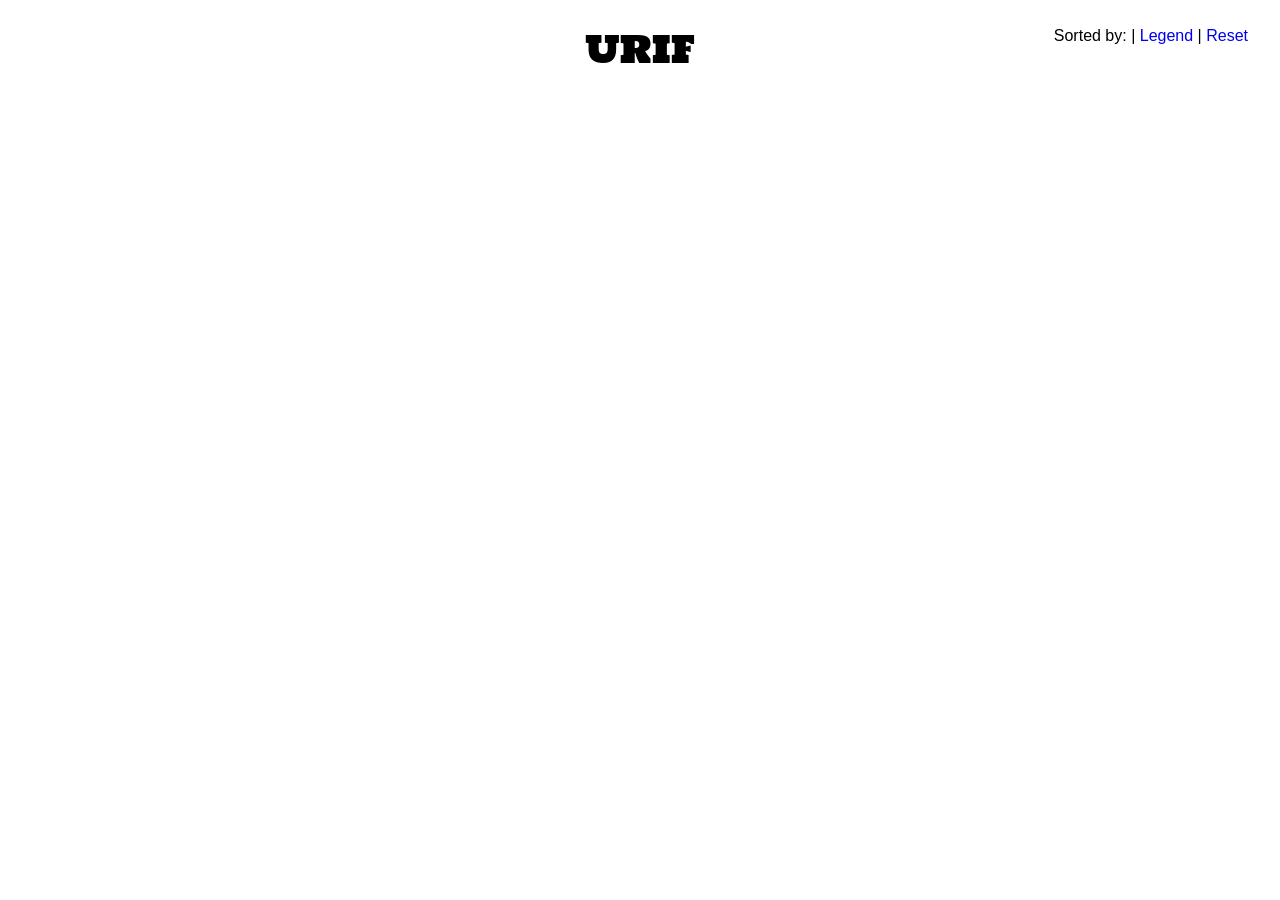
==== index.html @ 8cf5debf "Add legend" ====
<html>
	<head>
		<title>D3 Tests</title>
		<link rel="stylesheet" href="css/reset.css" type="text/css">
		<link rel="stylesheet" href="css/tipsy.css" type="text/css">
		<link href='http://fonts.googleapis.com/css?family=Holtwood+One+SC|Mouse+Memoirs' rel='stylesheet' type='text/css'>
		<style type="text/css">
			div#visualization {
				text-align: left;
				margin: auto;
				width: 95%;
				height: 92%;
			}
			div#header {
				height: 5%;
				text-align: center;
				font-size: 36px;
				margin-top: 20px;
				font-family: 'Holtwood One SC', serif;
			}
			div#legend {
				position: absolute;
				padding-top: 30px 0 0 20px;
				top: 3%;
				right: 2.5%;
				width: 30%;
				height: 56px;
				font-family: sans-serif;
				text-align: right;
			}
			#legendImage {
				height: 400;
				width: 600;
			}
			.yui3-panel {
			    outline: none;
				opacity: 0.85;
			}

			.yui3-panel #panelContent {
			    -webkit-box-shadow: 0px 0px 2px black;
			    -moz-box-shadow: 0px 0px 2px black;
			    box-shadow: 0px 0px 2px black;
				background: white;
			}
			.yui3-panel #panelContent .yui3-widget-hd {
			    font-weight: bold;
			    padding: 5px;
			}

			#panelContent .yui3-widget-bd {
			    padding: 15px;
			    background: white;
			    text-align: center;
			}

			#panelContent.yui3-widget-loading {
			    display: none;
			}

			.yui3-skin-sam .yui3-widget-mask {
			    background-color: #223460;
			    opacity: 0.85;
			}
			
			text.scale {
				font-size: 9px;
			}
			a {
				text-decoration: none;
			}
			rect.fees { fill: lightsalmon; }
			rect.salary { fill: lightblue; }
			rect.people-undergrads.highlighted { fill: rgb(150,235,0); }
			rect.people-grads.highlighted { fill: rgb(222,222,40); }
			rect.people-faculty.highlighted { fill: rgb(235,160,40); }
			rect.genders-male.highlighted { fill: rgb(150,210,250); }
			rect.genders-female.highlighted { fill: pink; }
			rect.statuses-full_time.highlighted { fill: white; }
			rect.statuses-part_time.highlighted { fill: black; }
			rect.residencies-in_state.highlighted { fill: rgb(240,100,130); }
			rect.residencies-out_of_state.highlighted { fill: rgb(170,160,210); }
			rect.residencies-international.highlighted { fill: purple; }
			rect.residencies-unknown_residence.highlighted { fill: gray; }
			rect.ethnicities-white.highlighted { fill: rgb(220,220,220); }
			rect.ethnicities-hispanic.highlighted { fill: rgb(180,130,80); }
			rect.ethnicities-asian.highlighted { fill: rgb(255,240,80); }
			rect.ethnicities-nonresident_alien.highlighted { fill: rgb(60,160,60); }
			rect.ethnicities-islander.highlighted { fill: peachpuff; }
			rect.ethnicities-black.highlighted { fill: olive; }
			rect.ethnicities-alaskan.highlighted { fill: lightseagreen; }
			rect.ethnicities-unknown_race.highlighted { fill: lightgreen; }
			rect.ethnicities-mixed_race.highlighted { fill: darksalmon; }
			rect.ethnicities-other.highlighted { fill: black; }
			rect.muted { fill: grey; }
			text.restaurantLabel { font-family: 'Mouse Memoirs', sans-serif; }
		</style>
		<script src="http://yui.yahooapis.com/3.7.3/build/yui/yui-min.js"></script>
		<script>
			YUI().use('get', function (Y) {
				var jsFiles = [
					"javascript/jquery-1.8.3.min.js",
					"javascript/jquery.tipsy.js",
					"javascript/d3.v2.js",
					"javascript/urif.js"
				];
				Y.Get.js(jsFiles, function (err) {
				    if (err) {
				        Y.Array.each(err, function (error) {
				            Y.log('Error loading JS: ' + error.error, 'error');
				        });
				        return;
				    }

				    startURIF();
				});
			});
			
			YUI().use('transition', 'panel', function (Y) {

			    var openBtn = Y.one('#showLegend'),
			        panel, bb;

			    function showPanel() {
			        panel.show();
			        bb.transition({
			            duration: 0.5,
			            top     : '80px'
			        });
			    }

			    function hidePanel() {
			        bb.transition({
			            duration: 0.5,
			            top     : '-300px'
			        }, function () {
			            panel.hide();
			        });
			    }

			    panel = new Y.Panel({
			        srcNode: '#panelContent',
			        width  : 650,
					height : 500,
			        xy     : [window.innerWidth / 2 - 300, -300],
			        zIndex : 5,
			        modal  : true,
			        visible: false,
			        render : true,
			        buttons: [
			            {
			                value  : 'Close',
			                section: 'header',
			                action : function (e) {
			                    e.preventDefault();
			                    hidePanel();
			                }
			            }
			        ]
			    });

			    bb = panel.get('boundingBox');

			    openBtn.on('click', function (e) {
			        showPanel();
			    });

			});
		</script>
	</head>
	<body>
		<div id="header">URIF</div>
		<div id="visualization"></div>
		<div id="legend">
			Sorted by: <span id="sortDescription"></span> | 
			<a href="#" id="showLegend">Legend</a> | 
			<a href="javascript:resetURIF()">Reset</a>
			<div id="panelContent" class="yui3-widget-loading">
			    <div class="yui3-widget-hd">
			        Legend
			    </div>
			    <div class="yui3-widget-bd">
			        <img id="legendImage" src="./images/legend.png" />
			    </div>
				<div class="yui3-widget-ft">
			    </div>
			</div>
		</div>
	</body>
</html>
---- css/tipsy.css ----
.tipsy { font-size: 14px; position: absolute; padding: 5px; z-index: 100000; }
  .tipsy-inner { background-color: #000; color: #FFF; max-width: 200px; padding: 5px 8px 4px 8px; text-align: left; }

  /* Rounded corners */
  .tipsy-inner { border-radius: 3px; -moz-border-radius: 3px; -webkit-border-radius: 3px; }
  
  /* Uncomment for shadow */
  /*.tipsy-inner { box-shadow: 0 0 5px #000000; -webkit-box-shadow: 0 0 5px #000000; -moz-box-shadow: 0 0 5px #000000; }*/
  
  .tipsy-arrow { position: absolute; width: 0; height: 0; line-height: 0; border: 5px dashed #000; }
  
  /* Rules to colour arrows */
  .tipsy-arrow-n { border-bottom-color: #000; }
  .tipsy-arrow-s { border-top-color: #000; }
  .tipsy-arrow-e { border-left-color: #000; }
  .tipsy-arrow-w { border-right-color: #000; }
  
	.tipsy-n .tipsy-arrow { top: 0px; left: 50%; margin-left: -5px; border-bottom-style: solid; border-top: none; border-left-color: transparent; border-right-color: transparent; }
    .tipsy-nw .tipsy-arrow { top: 0; left: 10px; border-bottom-style: solid; border-top: none; border-left-color: transparent; border-right-color: transparent;}
    .tipsy-ne .tipsy-arrow { top: 0; right: 10px; border-bottom-style: solid; border-top: none;  border-left-color: transparent; border-right-color: transparent;}
  .tipsy-s .tipsy-arrow { bottom: 0; left: 50%; margin-left: -5px; border-top-style: solid; border-bottom: none;  border-left-color: transparent; border-right-color: transparent; }
    .tipsy-sw .tipsy-arrow { bottom: 0; left: 10px; border-top-style: solid; border-bottom: none;  border-left-color: transparent; border-right-color: transparent; }
    .tipsy-se .tipsy-arrow { bottom: 0; right: 10px; border-top-style: solid; border-bottom: none; border-left-color: transparent; border-right-color: transparent; }
  .tipsy-e .tipsy-arrow { right: 0; top: 50%; margin-top: -5px; border-left-style: solid; border-right: none; border-top-color: transparent; border-bottom-color: transparent; }
  .tipsy-w .tipsy-arrow { left: 0; top: 50%; margin-top: -5px; border-right-style: solid; border-left: none; border-top-color: transparent; border-bottom-color: transparent; }
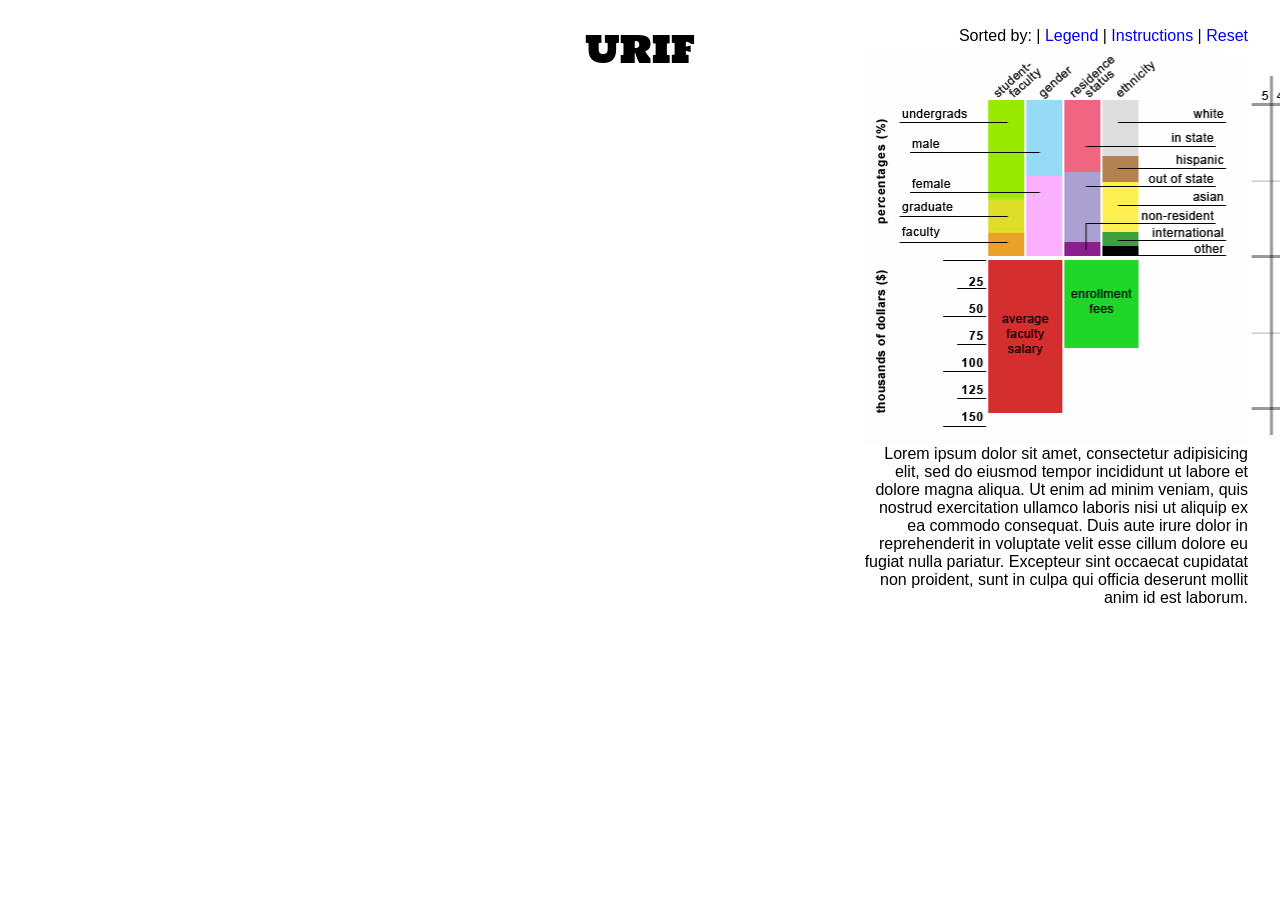
==== commit d534d325: "Add rudimentary instructions panel" ====
--- a/index.html
+++ b/index.html
@@ -1,6 +1,6 @@
 <html>
 	<head>
-		<title>D3 Tests</title>
+		<title>University-Restaurant Information Finder</title>
 		<link rel="stylesheet" href="css/reset.css" type="text/css">
 		<link rel="stylesheet" href="css/tipsy.css" type="text/css">
 		<link href='http://fonts.googleapis.com/css?family=Holtwood+One+SC|Mouse+Memoirs' rel='stylesheet' type='text/css'>
@@ -34,7 +34,10 @@
 			}
 			.yui3-panel {
 			    outline: none;
-				opacity: 0.85;
+				opacity: 1;
+				background: white;
+				border: 1px solid black;
+				padding: 10px;
 			}
 
 			.yui3-panel #panelContent {
@@ -139,7 +142,7 @@
 			    }
 
 			    panel = new Y.Panel({
-			        srcNode: '#panelContent',
+			        srcNode: '#legendPanel',
 			        width  : 650,
 					height : 500,
 			        xy     : [window.innerWidth / 2 - 300, -300],
@@ -166,6 +169,57 @@
 			    });
 
 			});
+			
+			YUI().use('transition', 'panel', function (Y) {
+
+			    var openBtn = Y.one('#showInstructions'),
+			        panel, bb;
+
+			    function showPanel() {
+			        panel.show();
+			        bb.transition({
+			            duration: 0.5,
+			            top     : '80px'
+			        });
+			    }
+
+			    function hidePanel() {
+			        bb.transition({
+			            duration: 0.5,
+			            top     : '-300px'
+			        }, function () {
+			            panel.hide();
+			        });
+			    }
+
+			    panel = new Y.Panel({
+			        srcNode: '#instructionsPanel',
+			        width  : 650,
+					height : 200,
+			        xy     : [window.innerWidth / 2 - 300, -300],
+			        zIndex : 5,
+			        modal  : true,
+			        visible: false,
+			        render : true,
+			        buttons: [
+			            {
+			                value  : 'Close',
+			                section: 'footer',
+			                action : function (e) {
+			                    e.preventDefault();
+			                    hidePanel();
+			                }
+			            }
+			        ]
+			    });
+
+			    bb = panel.get('boundingBox');
+
+			    openBtn.on('click', function (e) {
+			        showPanel();
+			    });
+
+			});
 		</script>
 	</head>
 	<body>
@@ -174,15 +228,16 @@
 		<div id="legend">
 			Sorted by: <span id="sortDescription"></span> | 
 			<a href="#" id="showLegend">Legend</a> | 
+			<a href="#" id="showInstructions">Instructions</a> | 
 			<a href="javascript:resetURIF()">Reset</a>
-			<div id="panelContent" class="yui3-widget-loading">
-			    <div class="yui3-widget-hd">
-			        Legend
-			    </div>
+			<div id="legendPanel" class="yui3-widget-loading">
 			    <div class="yui3-widget-bd">
 			        <img id="legendImage" src="./images/legend.png" />
 			    </div>
-				<div class="yui3-widget-ft">
+			</div>
+			<div id="instructionsPanel" class="yui3-widget-loading">
+			    <div class="yui3-widget-bd">
+			        Lorem ipsum dolor sit amet, consectetur adipisicing elit, sed do eiusmod tempor incididunt ut labore et dolore magna aliqua. Ut enim ad minim veniam, quis nostrud exercitation ullamco laboris nisi ut aliquip ex ea commodo consequat. Duis aute irure dolor in reprehenderit in voluptate velit esse cillum dolore eu fugiat nulla pariatur. Excepteur sint occaecat cupidatat non proident, sunt in culpa qui officia deserunt mollit anim id est laborum.
 			    </div>
 			</div>
 		</div>
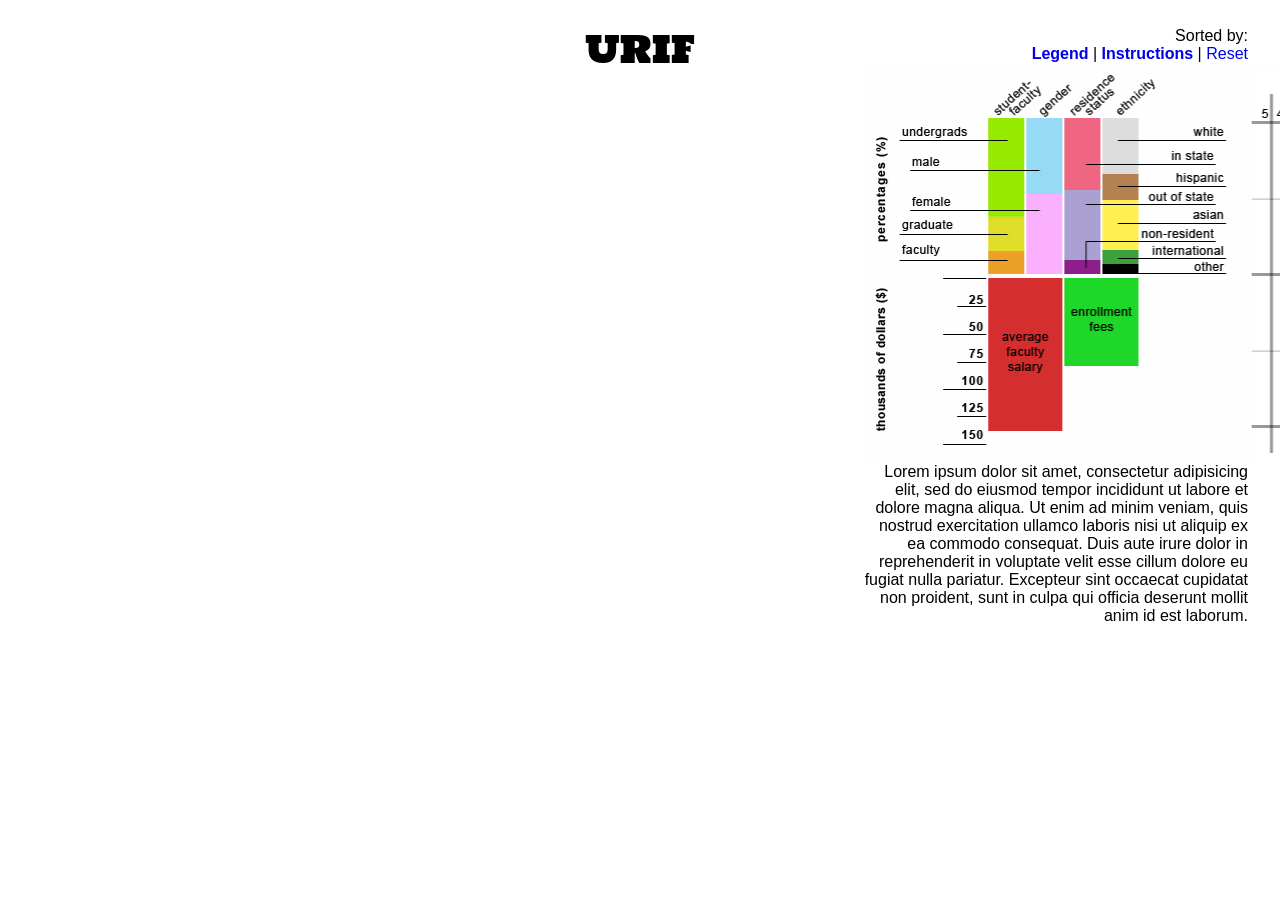
==== commit 339497be: "Break isntructions anchor line" ====
--- a/index.html
+++ b/index.html
@@ -97,6 +97,10 @@
 			rect.ethnicities-other.highlighted { fill: black; }
 			rect.muted { fill: grey; }
 			text.restaurantLabel { font-family: 'Mouse Memoirs', sans-serif; }
+			
+			#showLegend, #showInstructions {
+				font-weight: bolder;
+			}
 		</style>
 		<script src="http://yui.yahooapis.com/3.7.3/build/yui/yui-min.js"></script>
 		<script>
@@ -226,7 +230,7 @@
 		<div id="header">URIF</div>
 		<div id="visualization"></div>
 		<div id="legend">
-			Sorted by: <span id="sortDescription"></span> | 
+			Sorted by: <span id="sortDescription"></span><br /> 
 			<a href="#" id="showLegend">Legend</a> | 
 			<a href="#" id="showInstructions">Instructions</a> | 
 			<a href="javascript:resetURIF()">Reset</a>
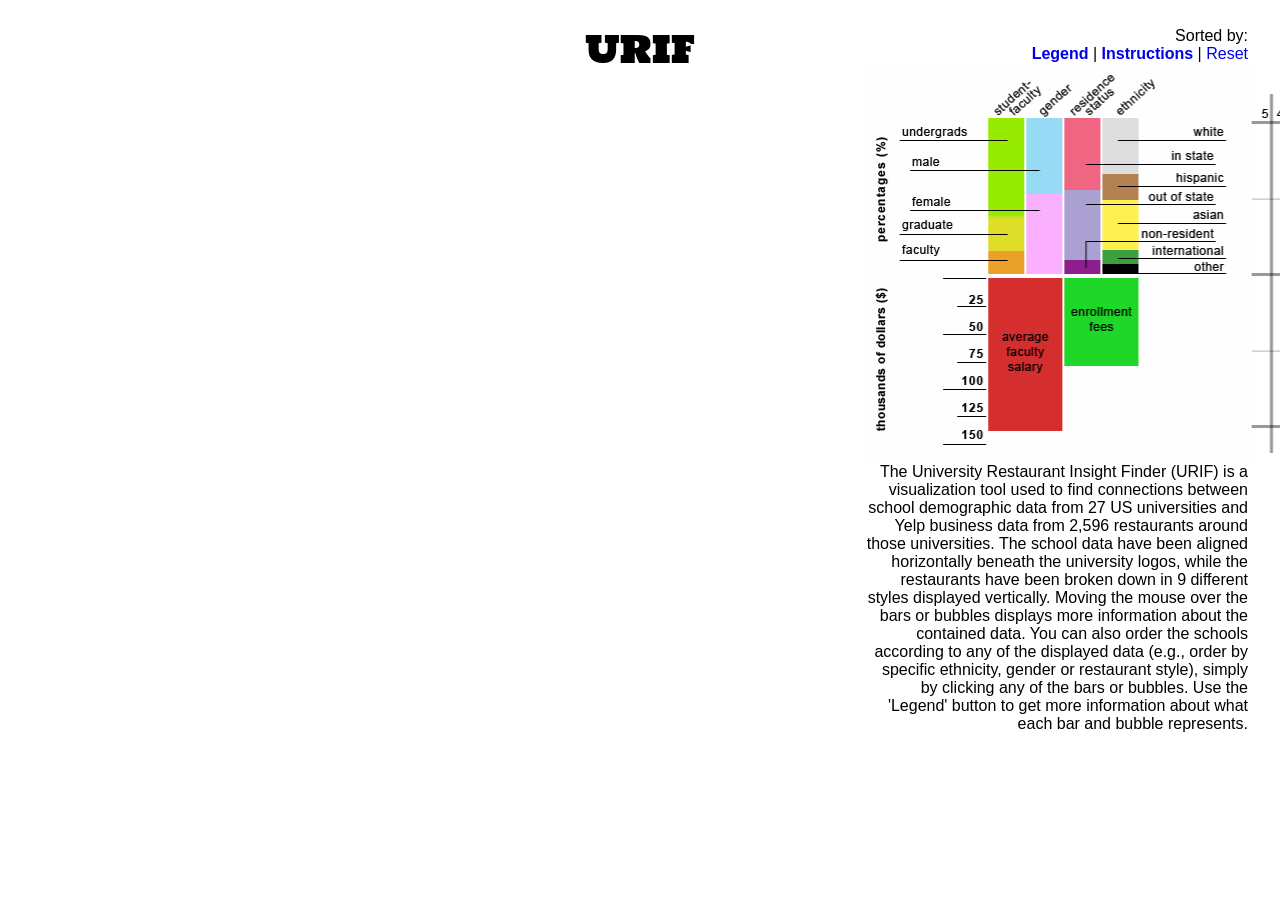
==== commit 4b36fd00: "Update instructions" ====
--- a/index.html
+++ b/index.html
@@ -72,8 +72,8 @@
 			a {
 				text-decoration: none;
 			}
-			rect.fees { fill: lightsalmon; }
-			rect.salary { fill: lightblue; }
+			rect.fees { fill: rgb(31,215,40); }
+			rect.salary { fill: rgb(213,46,46); }
 			rect.people-undergrads.highlighted { fill: rgb(150,235,0); }
 			rect.people-grads.highlighted { fill: rgb(222,222,40); }
 			rect.people-faculty.highlighted { fill: rgb(235,160,40); }
@@ -241,7 +241,7 @@
 			</div>
 			<div id="instructionsPanel" class="yui3-widget-loading">
 			    <div class="yui3-widget-bd">
-			        Lorem ipsum dolor sit amet, consectetur adipisicing elit, sed do eiusmod tempor incididunt ut labore et dolore magna aliqua. Ut enim ad minim veniam, quis nostrud exercitation ullamco laboris nisi ut aliquip ex ea commodo consequat. Duis aute irure dolor in reprehenderit in voluptate velit esse cillum dolore eu fugiat nulla pariatur. Excepteur sint occaecat cupidatat non proident, sunt in culpa qui officia deserunt mollit anim id est laborum.
+			        The University Restaurant Insight Finder (URIF) is a visualization tool used to find connections between school demographic data from 27 US universities and Yelp business data from 2,596 restaurants around those universities. The school data have been aligned horizontally beneath the university logos, while the restaurants have been broken down in 9 different styles displayed vertically. Moving the mouse over the bars or bubbles displays more information about the contained data. You can also order the schools according to any of the displayed data (e.g., order by specific ethnicity, gender or restaurant style), simply by clicking any of the bars or bubbles. Use the 'Legend' button to get more information about what each bar and bubble represents.
 			    </div>
 			</div>
 		</div>
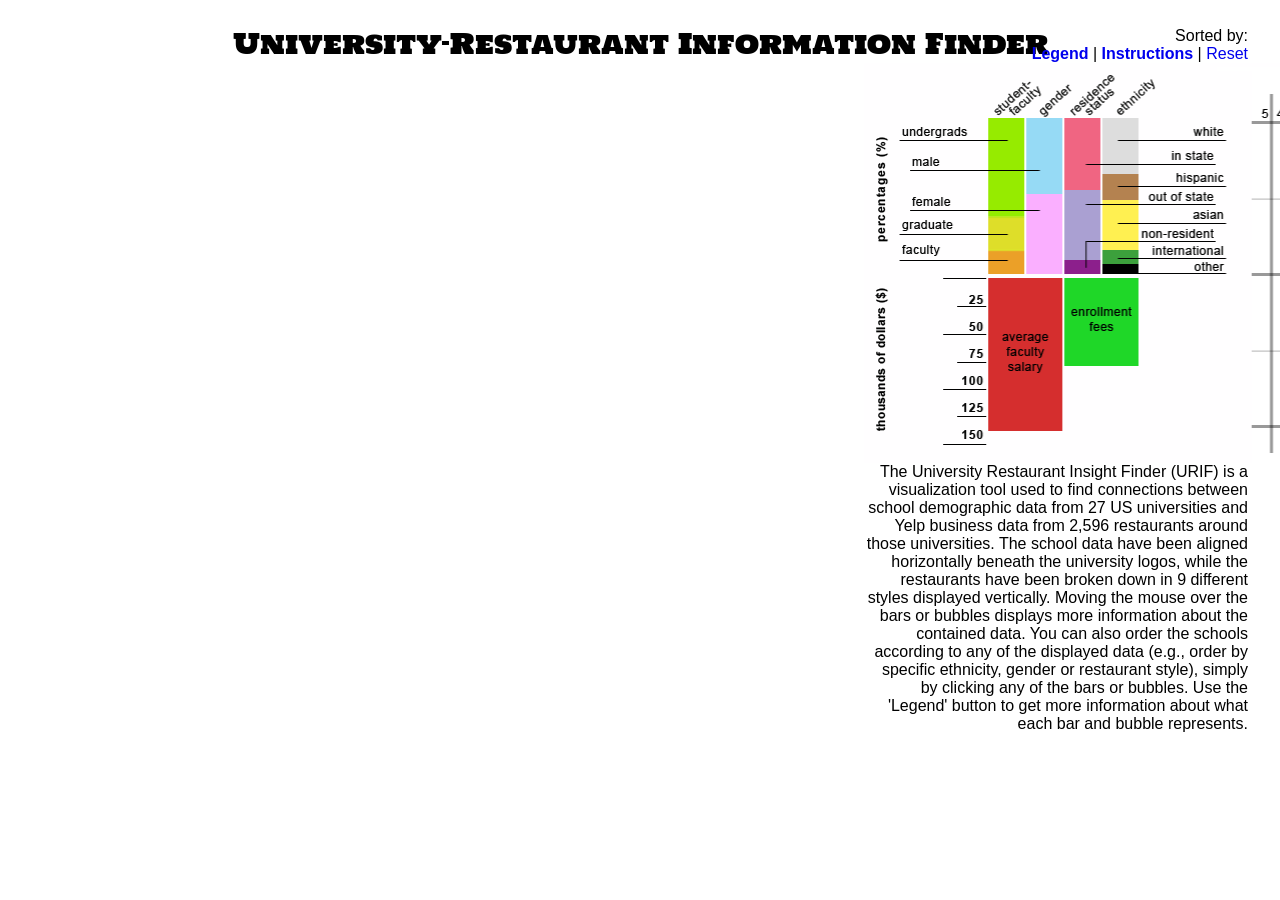
==== commit 951a01f0: "Show complete name" ====
--- a/index.html
+++ b/index.html
@@ -17,6 +17,7 @@
 				font-size: 36px;
 				margin-top: 20px;
 				font-family: 'Holtwood One SC', serif;
+				font-size: 28px;
 			}
 			div#legend {
 				position: absolute;
@@ -227,7 +228,7 @@
 		</script>
 	</head>
 	<body>
-		<div id="header">URIF</div>
+		<div id="header">University-Restaurant Information Finder</div>
 		<div id="visualization"></div>
 		<div id="legend">
 			Sorted by: <span id="sortDescription"></span><br /> 
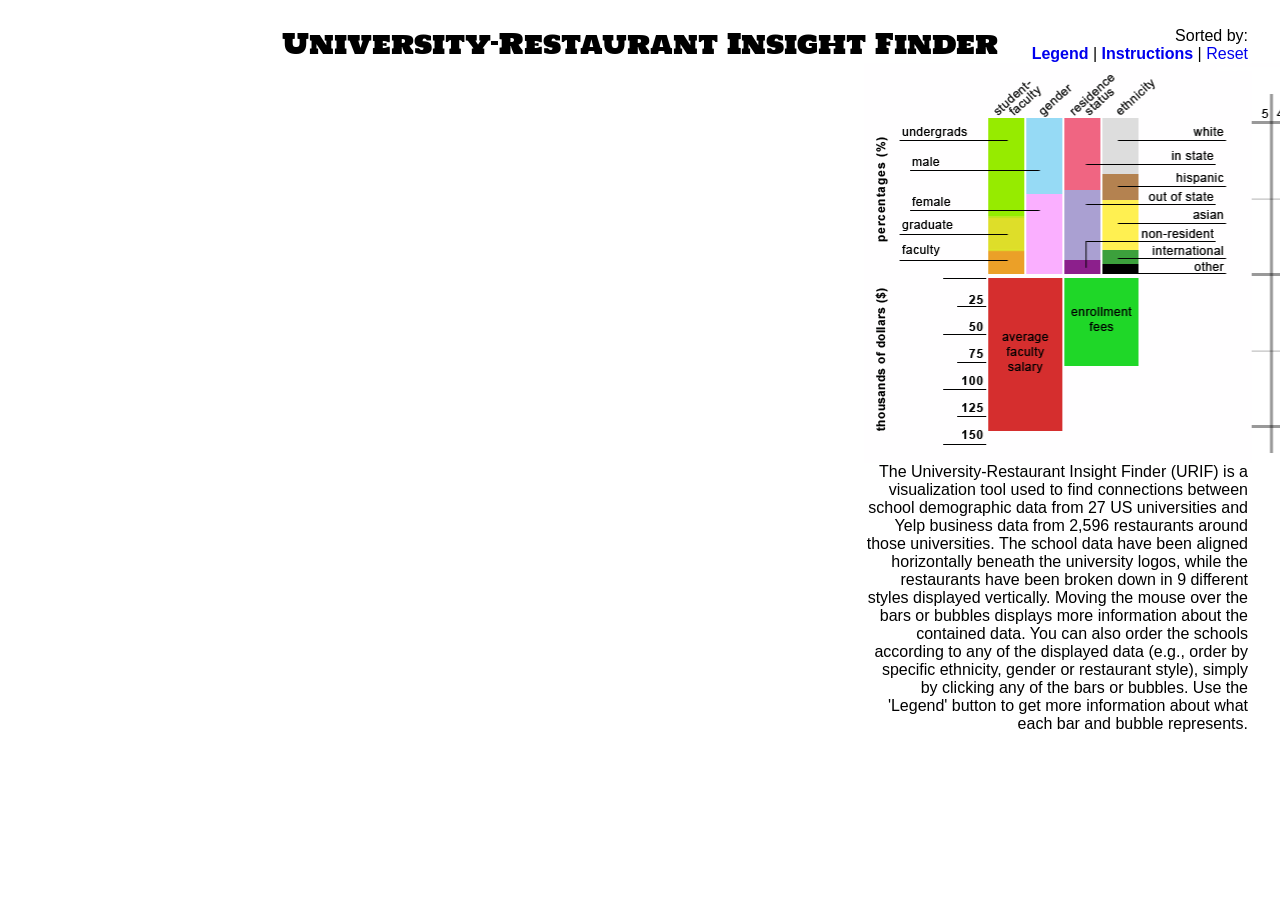
==== commit d58edeee: "Fix name" ====
--- a/index.html
+++ b/index.html
@@ -228,7 +228,7 @@
 		</script>
 	</head>
 	<body>
-		<div id="header">University-Restaurant Information Finder</div>
+		<div id="header">University-Restaurant Insight Finder</div>
 		<div id="visualization"></div>
 		<div id="legend">
 			Sorted by: <span id="sortDescription"></span><br /> 
@@ -242,7 +242,7 @@
 			</div>
 			<div id="instructionsPanel" class="yui3-widget-loading">
 			    <div class="yui3-widget-bd">
-			        The University Restaurant Insight Finder (URIF) is a visualization tool used to find connections between school demographic data from 27 US universities and Yelp business data from 2,596 restaurants around those universities. The school data have been aligned horizontally beneath the university logos, while the restaurants have been broken down in 9 different styles displayed vertically. Moving the mouse over the bars or bubbles displays more information about the contained data. You can also order the schools according to any of the displayed data (e.g., order by specific ethnicity, gender or restaurant style), simply by clicking any of the bars or bubbles. Use the 'Legend' button to get more information about what each bar and bubble represents.
+			        The University-Restaurant Insight Finder (URIF) is a visualization tool used to find connections between school demographic data from 27 US universities and Yelp business data from 2,596 restaurants around those universities. The school data have been aligned horizontally beneath the university logos, while the restaurants have been broken down in 9 different styles displayed vertically. Moving the mouse over the bars or bubbles displays more information about the contained data. You can also order the schools according to any of the displayed data (e.g., order by specific ethnicity, gender or restaurant style), simply by clicking any of the bars or bubbles. Use the 'Legend' button to get more information about what each bar and bubble represents.
 			    </div>
 			</div>
 		</div>
